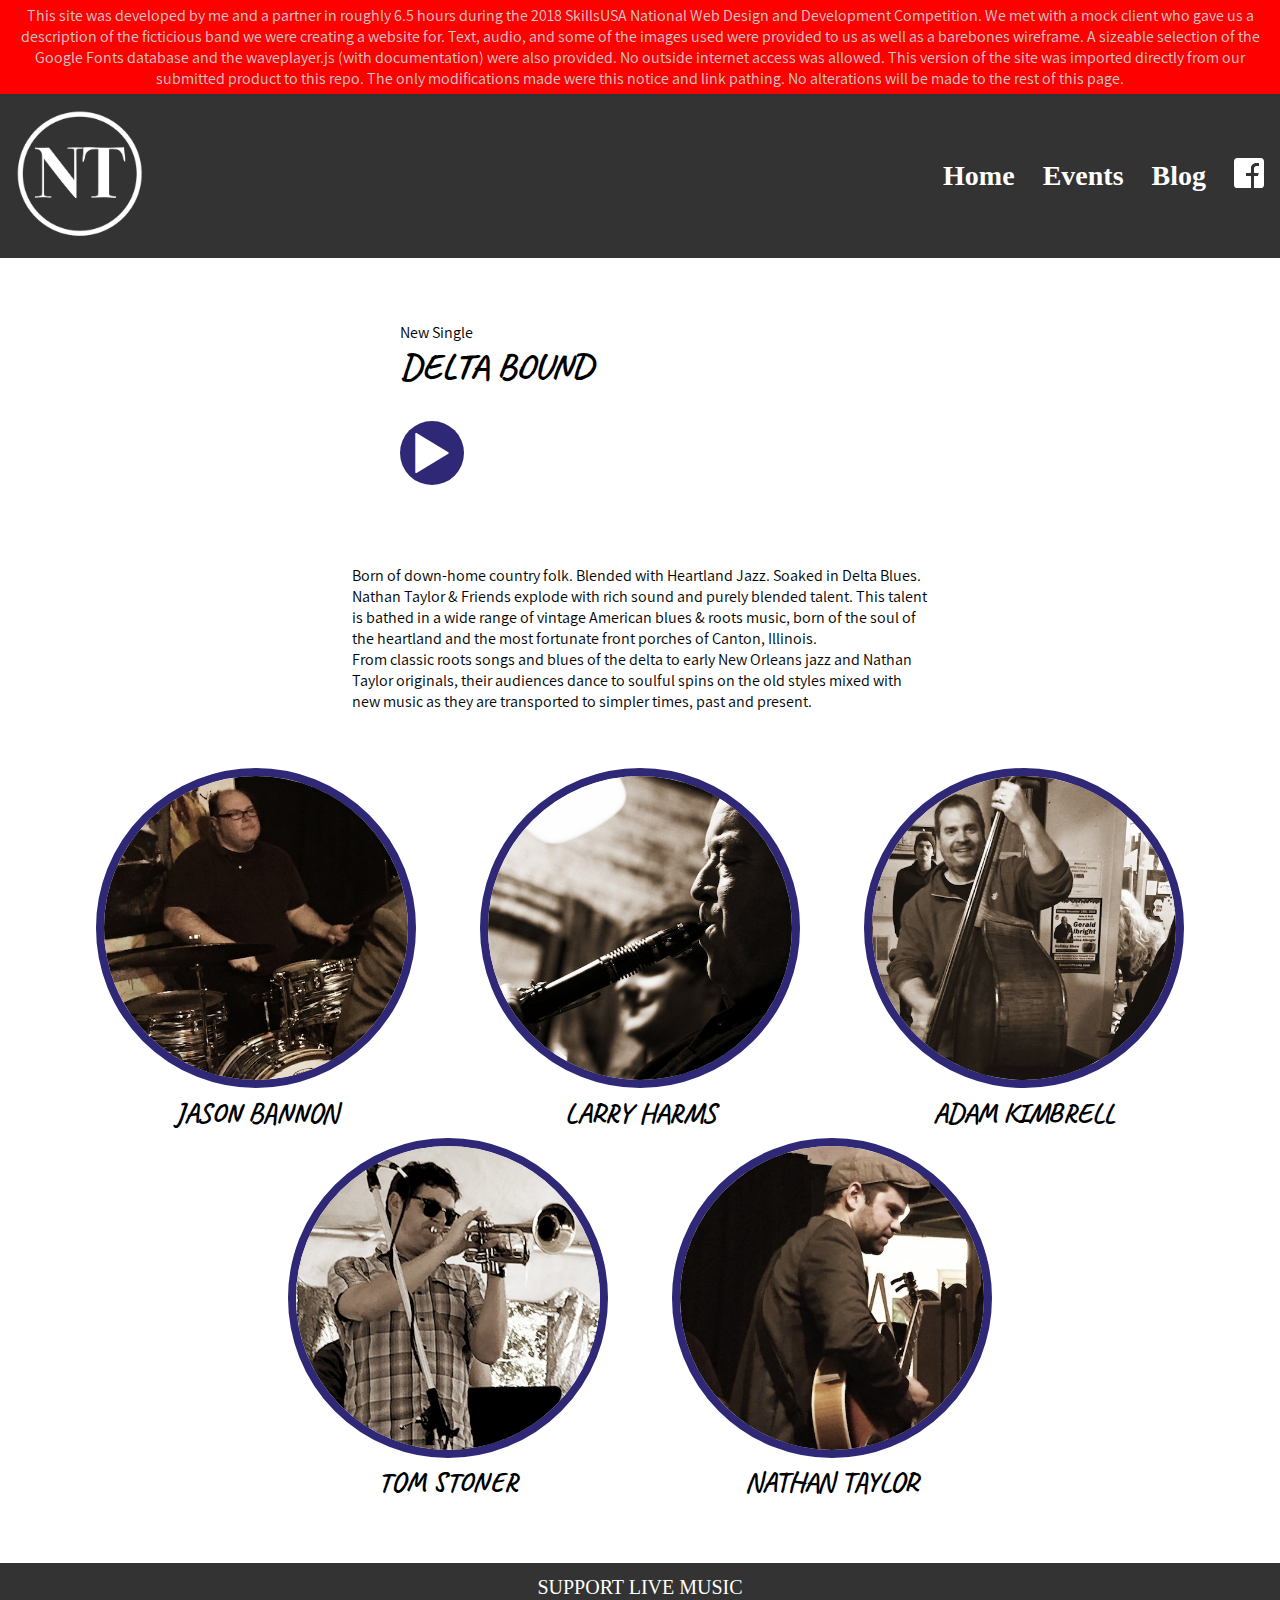
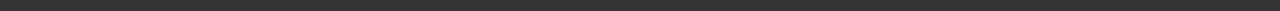
==== skillsUSA/index.html @ 606e2597 "Add SkillsUSA national competition entry and include link on main page" ====
<!DOCTYPE html>
<html lang="en">
<head>

<title>Nathan Taylor &amp; Friends</title>

<meta charset="utf-8">
<meta name="date" content="06/27/2018">
<meta name="description" content="NTF Band Site">
<meta name="keywords" content="nathan taylor, friends, jazz, country">
<meta name="viewport" content="width=device-width, initial-scale=1.0">
<meta name="robots" content="index, nofollow">

<link rel="shortcut icon" href="images/favicon.ico">
<link rel="stylesheet" href="styles/master.css">
<link rel="stylesheet" href="styles/small.css" media="screen and (max-width: 440px)">

<script src="scripts/wavesurfer.min.js" ></script>
<script src="scripts/waveplayer.js" ></script>
</head>

<!-- Inserts music player after page has loaded. This is required because legacy browsers dont support defer -->
<body onload="loadPlayer()">
  <div style="background-color: #FF0000; color: #CCCCCC; padding: 5px; text-align: center;">
    <p>This site was developed by me and a partner in roughly 6.5 hours during the 2018 SkillsUSA National Web Design and Development Competition. We met with a mock client who gave us a description of the ficticious band we were creating a website for. Text, audio, and some of the images used were provided to us as well as a barebones wireframe. A sizeable selection of the Google Fonts database and the waveplayer.js (with documentation) were also provided. No outside internet access was allowed. This version of the site was imported directly from our submitted product to this repo. The only modifications made were this notice and link pathing. No alterations will be made to the rest of this page.</p>
  </div>
   <!-- Main Header Area -->
   <header>
      <!-- In order to maintain a maximum width of 1280px and have a background on the header -->
      <div class="inner">
         <a href="">
            <img class="logo" src="images/logo.png" alt="Nathan Taylor &amp; Friends Logo" aria-label="This image is the logo of Nathan Taylor and Friends. It is a circle with the letters N and T inside">
         </a>
         <nav>
            <a href="">Home</a>
            <a href="events">Events</a>
            <a href="#">Blog</a>
            <a href="https://facebook.com/NTAndFriends">
               <img src="images/facebook.svg" alt="Facebook Logo" aria-label="This image is the facebook logo, a square with rounded edges and an F in the center.">
            </a>
         </nav>
      </div>
   </header>

   <!-- The main content of the page -->
   <main role="main">

      <!-- The music player -->
      <section role="music">
         <article>
           <span class="musicNew">New Single</span><br />
           <span class="musicTitle">Delta Bound</span><br />
           <!-- Allows us to put the button and waveform on one line -->
           <div class="inner">
             <div id="control"><img src="images/start.svg" alt="Play/Pause button" role="button" /></div>
             <div id="visualize"></div>
           </div>
         </article>
      </section>

      <!-- The actual main content in the page -->
      <section role="description">

         <!-- The tag text and band description -->
         <article class="center">
            <p>Born of down-home country folk. Blended with Heartland Jazz. Soaked in Delta Blues.</p>
            <p>Nathan Taylor & Friends explode with rich sound and purely blended talent. This talent is bathed in a wide range of vintage American blues & roots music, born of the soul of the heartland and the most fortunate front porches of Canton, Illinois.</p>
            <p>From classic roots songs and blues of the delta to early New Orleans jazz and Nathan Taylor originals, their audiences dance  to soulful spins on the old styles mixed with new music  as they are transported to simpler times, past and present.</p>
         </article>

         <!-- The members' images and names -->
         <article id="member-container">
            <!-- Stored as figures to allow captions -->
            <figure class="member">
               <img src="images/members/bannon.jpg" alt="Jason Bannon">
               <h2>Jason Bannon</h2>
            </figure>
            <figure class="member">
               <img src="images/members/harms.jpg" alt="Larry Harms">
               <h2>Larry Harms</h2>
            </figure>
            <figure class="member">
               <img src="images/members/kimbrell.jpg" alt="Adam Kimbrell">
               <h2>Adam Kimbrell</h2>
            </figure>
            <figure class="member">
               <img src="images/members/stoner.jpg" alt="Tom Stoner">
               <h2>Tom Stoner</h2>
            </figure>
            <figure class="member">
               <img src="images/members/taylor.jpg" alt="Nathan Taylor">
               <h2>Nathan Taylor</h2>
            </figure>
         </article>
      </section>
   </main>

   <!-- Simply the live music footer -->
   <footer>SUPPORT LIVE MUSIC</footer>
</body>
</html>
---- skillsUSA/styles/master.css ----
/* Fonts */
@font-face {
   font-family: "Caveat";
   font-weight: 400;

   src: url("../fonts/caveat/Caveat-Regular.ttf");
}
@font-face {
   font-family: "Caveat";
   font-weight: 700;

   src: url("../fonts/caveat/Caveat-Bold.ttf");
}
@font-face {
   font-family: "Assistant";
   font-weight: 400;

   src: url("../fonts/assistant/Assistant-Regular.ttf");
}

/* Master */
/* Change default font and remove padding/margin for positional accuracy */
* {
   font-family: "Assistant", "Helvetica Neue", "Verdana", "Arial", sans-serif;

   margin: 0 0 0 0;
   padding: 0 0 0 0;
}
/* Include padding where we want it */
main, header > .inner {
   padding: 1rem;
}
/* Dark header and foor with a light font color */
header, footer {
   color: #FFFFFF;
   background-color: #333333;
}
/* Header and footer will match fonts with the logo */
header *, footer *, header, footer {
   font-family: "Times New Roman", serif;
}
/* Max width for larger screens */
main, header > .inner {
   max-width: 1280px;
   margin: auto;
}

/* Header */
/* Inner header so that we can have a dark bg for the whole header */
header > .inner {
   display: -webkit-box;
   display: -ms-flexbox;
   display: flex;

   -webkit-box-pack: justify;
   -ms-flex-pack: justify;
   justify-content: space-between;
}
/* Make the logo 128px */
header > .inner > a > .logo {
   height: 128px;
}
/* Make the nav flex and include vendor prefixes */
header > .inner > nav {
   display: -webkit-box;
   display: -ms-flexbox;
   display: flex;
       flex-direction: row;

   align-items: center;
   -webkit-box-align: center;
   -webkit-box-direction: normal;
   -webkit-box-flex: 100;
   -webkit-box-orient: horizontal;
   -webkit-box-pack: end;
   -ms-flex-align: center;
   -ms-flex-direction: row;
   flex-grow: 100;
   -ms-flex-pack: end;
   -ms-flex-positive: 100;
   justify-content: flex-end;
}
/* Control the sizes and margins of the links in the nav */
header > .inner > nav > a {
   font-size: 1.75rem;
   font-weight: bold;

   margin-left: 1.75rem;

   text-decoration: none;

   color: #FFFFFF;
}

/* Music Player Container */
/* Max width to match the band member images */
section[role="music"] > article {
   max-width: 480px;
   margin: 3rem auto;
}
/* Flex the layout of the controls and the waveform */
section[role="music"] div.inner {
   display: -webkit-box;
   display: -ms-flexbox;
   display: flex;

   align-items: center;
   -webkit-box-align: center;
   -webkit-box-pack: justify;
   -ms-flex-align: center;
   -ms-flex-pack: justify;
   justify-content: space-between;
}
/* Make the title of the song for the waveform pop */
.musicTitle {
   font-family: "Caveat", sans-serif;
   font-weight: bold;
   font-size: 2.25rem;

   text-transform: uppercase;
}
/* Make the waveform fit with its control button */
#visualize {
   width: 384px;
}
/* Style the control button as a play/pause button */
#control {
   display: -webkit-box;
   display: -ms-flexbox;
   display: flex;

   width: 64px;
   height: 64px;

   cursor: pointer;

   border-radius: 100%;
   background-color: #2F2877;

   align-items: center;
   -webkit-box-align: center;
   -webkit-box-pack: center;
   -ms-flex-align: center;
   -ms-flex-pack: center;
   justify-content: center;
}
/* The icon that we're using for play is off center */
#control img[src="../images/start.svg"] {
   margin-left: 5px;
}
/* Resize the image inside the play/pause button */
#control img {
   width: 40px;
   height: 40px;

   -webkit-user-select: none;
      -moz-user-select: none;
       -ms-user-select: none;
           user-select: none;
}

/* Member figure container */
/* Flex the member figures so that they wrap and size properly */
#member-container {
   display: -webkit-box;
   display: -ms-flexbox;
   display: flex;
       flex-direction: row;

   margin-top: 3rem;

   -webkit-box-direction: normal;
   -webkit-box-orient: horizontal;
   -webkit-box-pack: center;
   -ms-flex-direction: row;
   -ms-flex-pack: center;
   -ms-flex-wrap: wrap;
       flex-wrap: wrap;
   justify-content: center;
}
/* Make the images circular, give them a border, and resize them for flex */
figure.member img {
   -webkit-box-sizing: border-box;
           box-sizing: border-box;
   width: 320px;
   margin: 0.5rem 2rem 0.1rem 2rem;

   border: 0.5rem solid #2F2877;
   border-radius: 100%;
}
/* Resize and change to the alternate font the band member's name */
figure.member h2 {
   font-family: "Caveat", sans-serif;
   font-size: 1.75rem;
   font-weight: bold;

   text-align: center;
   text-transform: uppercase;
}

/* Center the text for the real content */
section[role="description"] {
   text-align: center;
}
/* Max width for larger screens and margins */
section[role="description"] article.center {
   max-width: 576px;
   margin: 1rem auto;

   text-align: left;
}

/* Events Page */
/* Splash image for the events page; flex 25% height, and background image */
#splash {
   display: -webkit-box;
   display: -ms-flexbox;
   display: flex;

   height: 25vh;

   background-image: url("../images/full_band.jpg");
   background-position: 0px -150px;
   background-size: cover;

   align-items: center;
   -webkit-box-align: center;
   -webkit-box-pack: center;
   -ms-flex-align: center;
   -ms-flex-pack: center;
   justify-content: center;
}
/* Set the font and font size of the splash text */
#splash h1 {
   font-family: "Assistant", "Helvetica Neue", "Verdana", "Arial", sans-serif;
   font-size: 4rem;
   font-weight: bold;

   text-transform: uppercase;
}
/* Max width for larger screens */
#eventBlock {
   max-width: 576px;
   margin: auto;
}
/* Make the event boxes flex for the text inside to wrap for devices */
#eventBlock article {
   display: -webkit-box;
   display: -ms-flexbox;
   display: flex;
       flex-direction: row;

   margin-bottom: 1.25rem;

   align-items: center;
   -webkit-box-align: center;
   -webkit-box-direction: normal;
   -webkit-box-orient: horizontal;
   -webkit-box-pack: justify;
   -ms-flex-align: center;
   -ms-flex-direction: row;
   -ms-flex-pack: justify;
   -ms-flex-wrap: wrap;
       flex-wrap: wrap;
   justify-content: space-between;
}
/* Set the font and wrap settings for the event's title */
.eventTitle {
   font-family: "Caveat", sans-serif;
   font-size: 1.75rem;
   font-weight: bold;

   width: 75%;

   color: #2F2877;

   -webkit-box-ordinal-group: 2;
   -ms-flex-order: 1;
   order: 1;
}
/* Set the wrap settings for the date */
.eventDate {
   font-size: 1.25em;

   width: 25%;

   text-align: right;

   -webkit-box-ordinal-group: 3;
   -ms-flex-order: 2;
   order: 2;
}
/* Set the wrap settings for the address */
.eventAddress {
   -webkit-box-ordinal-group: 4;
   -ms-flex-order: 3;
   order: 3;
}
/* Set the wrap settings for the time */
.eventTime {
   width: 50%;

   text-align: right;

   -webkit-box-ordinal-group: 5;
   -ms-flex-order: 4;
   order: 4;
}

/* Footer */
/* Make the footer smaller, but similar to the header */
footer {
   font-size: 1.25rem;

   display: -webkit-box;
   display: -ms-flexbox;
   display: flex;

   height: 48px;
   margin-top: 3rem;

   color: #FFFFFF;

   align-items: center;
   -webkit-box-align: center;
   -webkit-box-pack: center;
   -ms-flex-align: center;
   -ms-flex-pack: center;
   justify-content: center;
}
---- skillsUSA/styles/small.css ----
/* Make the font size better for mobile */
header > .inner > nav > a {
   font-size: 1.15rem;

   margin-left: 1.15rem;
}
/* Make the font size better for mobile */
header > .inner > nav > a > img {
   height: 1.5rem;
}
/* Make the font size better for mobile */
header > .inner > a > .logo {
   height: 64px;
}

/* Make the member images smaller for mobile */
figure.member img {
   width: 128px;
   margin: 0.5rem 1rem;
}
/* Make the font size better for mobile */
figure.member h2 {
   font-size: 1.25rem;
}

/* Reposition the splash image on the events page */
#splash {
   background-position: center;
}
/* Adjust the width, font size and wrap settings for mobile */
.eventTitle {
   font-size: 1.55rem;

   width: 100%;

   -webkit-box-ordinal-group: 2;
   -ms-flex-order: 1;
   order: 1;
}
/* Adjust the width, font size and wrap settings for mobile */
.eventDate {
   font-size: 1.15em;

   width: 35%;

   text-align: left;

   -webkit-box-ordinal-group: 3;
   -ms-flex-order: 2;
   order: 2;
}
/* Adjust the width, font size and wrap settings for mobile */
.eventAddress {
   width: 100%;

   text-align: left;

   -webkit-box-ordinal-group: 5;
   -ms-flex-order: 4;
   order: 4;
}
/* Adjust the width, font size and wrap settings for mobile */
.eventTime {
   width: 65%;

   text-align: right;

   -webkit-box-ordinal-group: 4;
   -ms-flex-order: 3;
   order: 3;
}
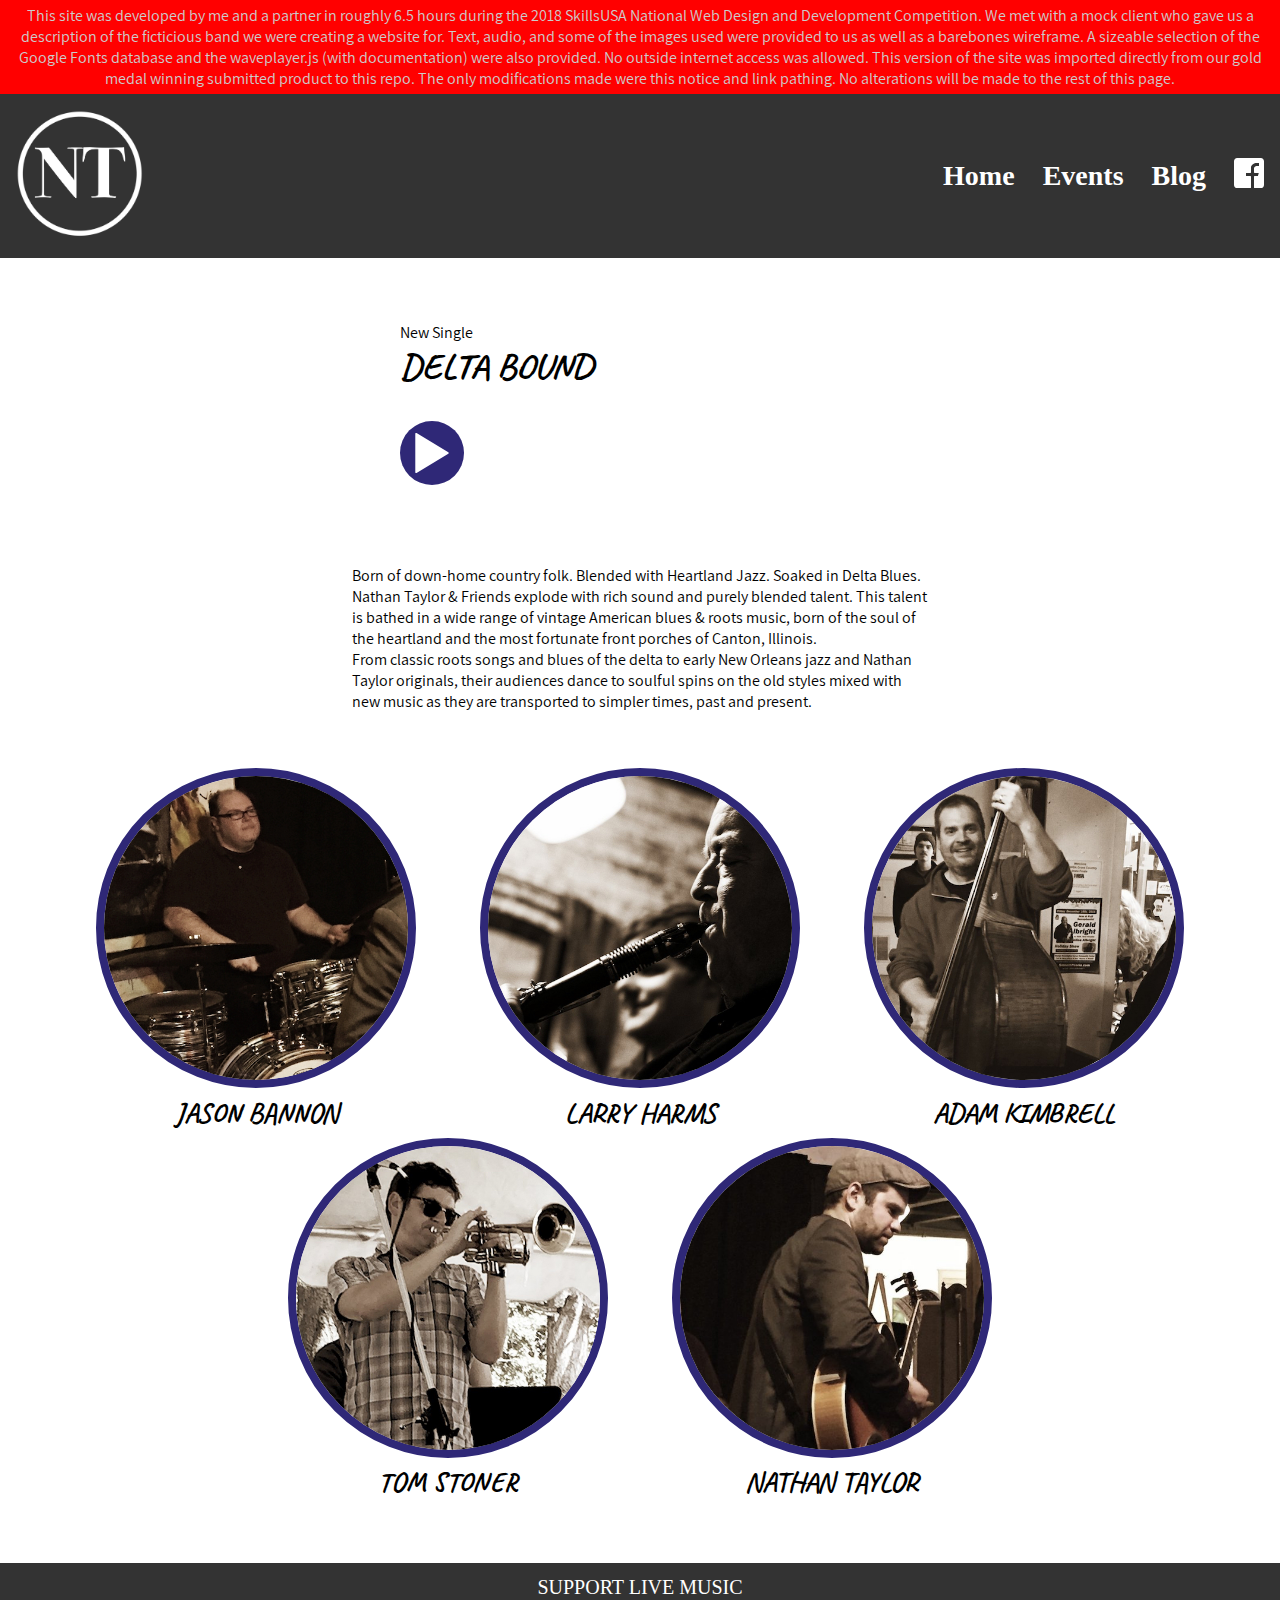
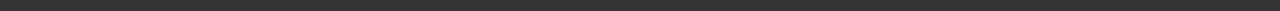
==== commit 80343438: "Update site to reflect SkillsUSA entry placement" ====
--- a/skillsUSA/index.html
+++ b/skillsUSA/index.html
@@ -22,7 +22,7 @@
 <!-- Inserts music player after page has loaded. This is required because legacy browsers dont support defer -->
 <body onload="loadPlayer()">
   <div style="background-color: #FF0000; color: #CCCCCC; padding: 5px; text-align: center;">
-    <p>This site was developed by me and a partner in roughly 6.5 hours during the 2018 SkillsUSA National Web Design and Development Competition. We met with a mock client who gave us a description of the ficticious band we were creating a website for. Text, audio, and some of the images used were provided to us as well as a barebones wireframe. A sizeable selection of the Google Fonts database and the waveplayer.js (with documentation) were also provided. No outside internet access was allowed. This version of the site was imported directly from our submitted product to this repo. The only modifications made were this notice and link pathing. No alterations will be made to the rest of this page.</p>
+    <p>This site was developed by me and a partner in roughly 6.5 hours during the 2018 SkillsUSA National Web Design and Development Competition. We met with a mock client who gave us a description of the ficticious band we were creating a website for. Text, audio, and some of the images used were provided to us as well as a barebones wireframe. A sizeable selection of the Google Fonts database and the waveplayer.js (with documentation) were also provided. No outside internet access was allowed. This version of the site was imported directly from our <span style="text-color: #FFD700;">gold medal</span> winning submitted product to this repo. The only modifications made were this notice and link pathing. No alterations will be made to the rest of this page.</p>
   </div>
    <!-- Main Header Area -->
    <header>
